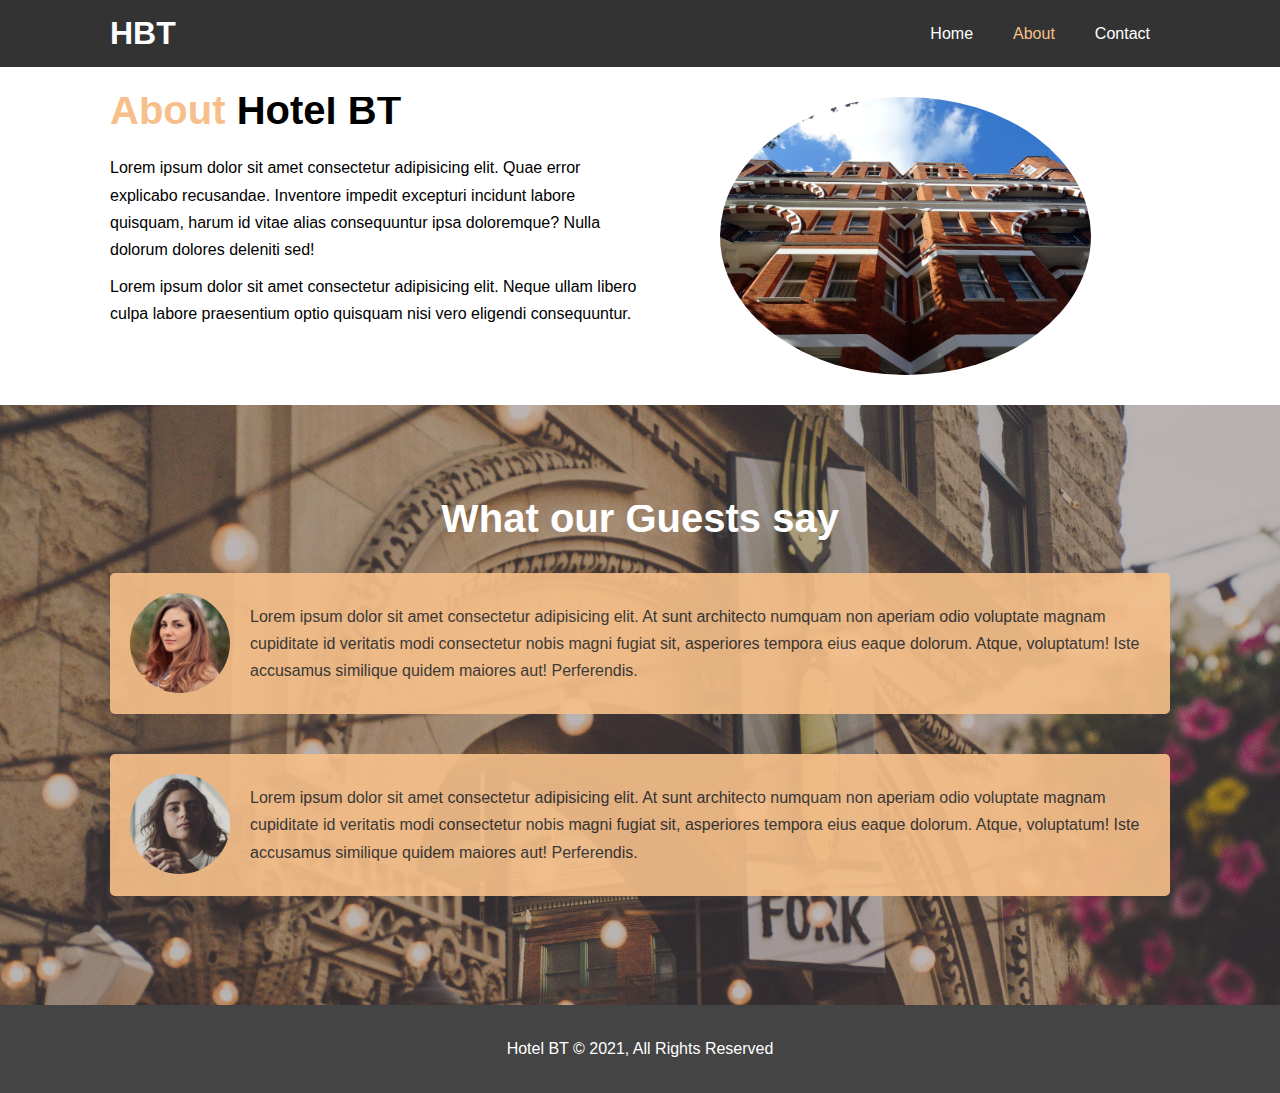
==== about.html @ f70d6ef5 "Add files via upload" ====
<!DOCTYPE html>
<html lang="en">
<head>
    <meta charset="UTF-8">
    <meta http-equiv="X-UA-Compatible" content="IE=edge">
    <meta name="viewport" content="width=device-width, initial-scale=1.0">
    <meta name="description" content="Welocme to the most extraordinary hotel in India!">
    <meta name="keywords" content="hotel,Live in,stay,airbnb">
    <link href="css/style.css" rel="stylesheet">
    <title>Hotel BT | About</title>
</head>
<body>
    <header>
        <nav id="navbar">
            <div class="container">
                <h1 class="logo">
                    <a href="index.html">HBT</a>
                </h1>
                <ul>
                    <li><a href="index.html">Home</a></li>
                    <li><a class="text-primary">About</a></li>
                    <li><a href="contact.html">Contact</a></li>
                </ul>
            </div>
        </nav>
    </header>

    <section id="about-info" class="bg-light py-3">
        <div class="container">
            <div class="info-left">
                <h1 class="l-heading"><span class="text-primary">About</span> Hotel BT</h1>
                <p>Lorem ipsum dolor sit amet consectetur adipisicing elit. Quae error explicabo recusandae. Inventore impedit excepturi incidunt labore quisquam, harum id vitae alias consequuntur ipsa doloremque? Nulla dolorum dolores deleniti sed!</p>
                <p>Lorem ipsum dolor sit amet consectetur adipisicing elit. Neque ullam libero culpa labore praesentium optio quisquam nisi vero eligendi consequuntur.</p>
            </div>
            <div class="info-right">
                <img src="./img/photo-2.jpg" alt="Hotel">
            </div>
        </div>
    </section>

    <section id="testimonials" class="py-3">
        <div class="container">
            <h2 class="l-heading">What our Guests say</h2>
            <div class="testimonial bg-primary">
                <img src="./img/person-1.jpg" alt="person-1">
                <p>Lorem ipsum dolor sit amet consectetur adipisicing elit. At sunt architecto numquam non aperiam odio voluptate magnam cupiditate id veritatis modi consectetur nobis magni fugiat sit, asperiores tempora eius eaque dolorum. Atque, voluptatum! Iste accusamus similique quidem maiores aut! Perferendis.</p>
            </div>
            <div class="testimonial bg-primary">
                <img src="./img/person-2.jpg" alt="person-2">
                <p>Lorem ipsum dolor sit amet consectetur adipisicing elit. At sunt architecto numquam non aperiam odio voluptate magnam cupiditate id veritatis modi consectetur nobis magni fugiat sit, asperiores tempora eius eaque dolorum. Atque, voluptatum! Iste accusamus similique quidem maiores aut! Perferendis.</p>
            </div>
        </div>
    </section>

    <footer id="main-footer">
        <p>Hotel BT &copy; 2021, All Rights Reserved</p>
    </footer>
</body>
</html>
---- css/style.css ----
/* reset */
* {
    margin: 0;
    padding: 0;
    box-sizing: border-box;
}

/* main styling */
html,body {
    font-family: 'Segoe UI', Tahoma, Geneva, Verdana, sans-serif;
    line-height: 1.7em;
}

a{
    color: #333;
    text-decoration: none;
}

h1, h2, h3 {
    padding-bottom: 20px;
}

p {
    margin: 10px 0;
}

/* utility*/
.container{
    margin: auto;
    max-width: 1100px;
    overflow: auto;
    padding: 0 20px;
}

.text-primary {
    color: #f7c08a;
}

.lead {
    font-size: 20px;
}

.btn {
    display: inline-block;
    font-size: 18px;
    color: #fff;
    background: #333;
    padding: 13px 20px;
    border: none;
    cursor: pointer;
}

.btn:hover {
    background: #f7c08a;
    color: #333;
}

.btn-light {
    background: #f4f4f4;
    color: #333;
}

.bg-dark {
    background: #333;
    color: #fff;
}

.bg-primary {
    background: #f7c08a;
    color: #333;
}

.clr {
    clear: both;
}

.l-heading {
    font-size: 40px;
}
/* padding*/
.py-1 { padding: 10px 0; }
.py-2 { padding: 20px 0; }
.py-3 { padding: 30px 0; }

/* navbar */
#navbar {
    background: #333;
    color: #fff;
    overflow: auto;
}

#navbar a{
    color: #fff;
}

#navbar h1{
    float: left;
    padding-top: 20px;
}

#navbar ul {
    list-style: none;
    float: right;
}

#navbar ul li {
    float: left;
}

#navbar ul li a {
    display: block;
    padding: 20px;
}

#navbar ul li a:hover{
    background: #444;
    color: #f7c08a;
} 

#navbar ul li a.text-primary{
    color: #f7c08a;
}

/* showcase */
#showcase {
    background: url('../img/showcase.jpg') no-repeat center center/cover;
    height: 600px;
}

#showcase .showcase-content {
    color: #fff;
    text-align: center;
    padding-top: 170px;
}

#showcase .showcase-content h1 {
    font-size: 60px;
    line-height: 1.2em;
}

#showcase .showcase-content p {
    padding-bottom: 20px;
    line-height: 1.7em;
}

/* home info */
#home-info {
    height: 400px;
}

#home-info .info-img {
    float: left;
    width: 50%;
    background: url('../img/image.jpg') no-repeat center center/cover;
    min-height: 100%;              /* very important */
}

#home-info .info-content {
    float: right;
    width: 50%;
    height: 100%;
    text-align: center;
    padding: 50px 30px;
    overflow: hidden;
}

#home-info .info-content p{
    padding-bottom: 30px;
}

/* Features */

.box {
    float: left;
    width: 33.3%;
    padding: 50px;
    text-align: center;
}

.box i {
    margin-bottom: 10px;
}

/* About Info*/
#about-info .info-right{
    float: right;
    width: 50%;
    min-height: 100%;
}

#about-info .info-left{
    float: left;
    width: 50%;
    min-height: 100%;
}

#about-info .info-right img {
    display: block;
    margin: auto;
    width: 70%;
    border-radius: 50%;
}

/*Testimonials*/
#testimonials {
    height: 600px;
    background: url('../img/test-bg.jpg') no-repeat center center/cover;
    padding-top: 100px;
}

#testimonials h2{
    color: #fff;
    text-align: center;
    padding-bottom: 40px;
}

#testimonials .testimonial {
    padding: 20px;
    margin-bottom: 40px;
    border-radius: 5px;
    opacity: 0.9;
}

#testimonials .testimonial img {
    width: 100px;
    float: left;
    margin-right: 20px;
    border-radius: 50%;
}

/*Contact-form*/
#contact-form {
    margin-bottom: 10px;
}

#contact-form .form-group {
    margin-bottom: 20px;
}

#contact-form label {
    display: block;
    margin-bottom: 5px;
}

#contact-form input, #contact-form textarea {
    width: 100%;
    padding: 10px;
    border: 1px #ddd solid;
}

#contact-form textarea {
    height: 200px;
}

#contact-form input:focus, #contact-form textarea:focus {
    outline: none;
    border-color: #f7c08a;
}

/* footer */
#main-footer {
    text-align: center;
    background: #444;
    color: #fff;
    padding: 20px;
}
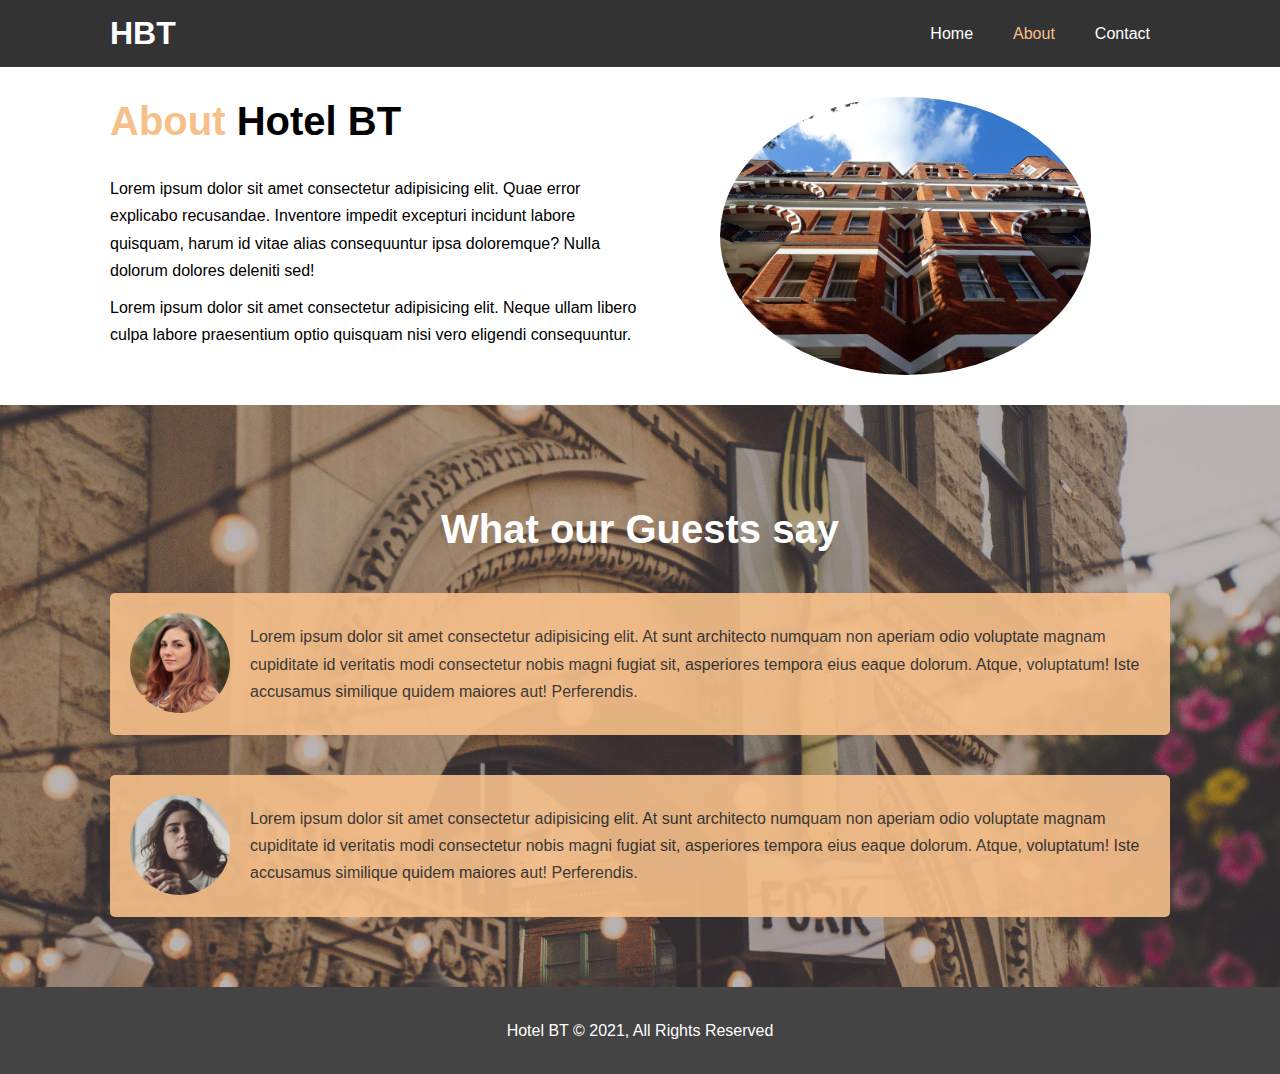
==== commit aeb31ee4: "Add files via upload" ====
--- a/about.html
+++ b/about.html
@@ -7,6 +7,7 @@
     <meta name="description" content="Welocme to the most extraordinary hotel in India!">
     <meta name="keywords" content="hotel,Live in,stay,airbnb">
     <link href="css/style.css" rel="stylesheet">
+    <link href="css/mobile.css" rel="stylesheet" media="screen and (max-width: 768px)">
     <title>Hotel BT | About</title>
 </head>
 <body>
--- a/css/style.css
+++ b/css/style.css
@@ -76,6 +76,7 @@
 
 .l-heading {
     font-size: 40px;
+    line-height: 1.2;
 }
 /* padding*/
 .py-1 { padding: 10px 0; }
@@ -93,7 +94,7 @@
     color: #fff;
 }
 
-#navbar h1{
+#navbar .logo {
     float: left;
     padding-top: 20px;
 }
@@ -145,7 +146,7 @@
 
 /* home info */
 #home-info {
-    height: 400px;
+    height: 450px;
 }
 
 #home-info .info-img {
@@ -184,12 +185,6 @@
 /* About Info*/
 #about-info .info-right{
     float: right;
-    width: 50%;
-    min-height: 100%;
-}
-
-#about-info .info-left{
-    float: left;
     width: 50%;
     min-height: 100%;
 }
@@ -201,9 +196,15 @@
     border-radius: 50%;
 }
 
+#about-info .info-left{
+    float: left;
+    width: 50%;
+    min-height: 100%;
+}
+
 /*Testimonials*/
 #testimonials {
-    height: 600px;
+    height: 100%;
     background: url('../img/test-bg.jpg') no-repeat center center/cover;
     padding-top: 100px;
 }
--- a/css/mobile.css
+++ b/css/mobile.css
@@ -0,0 +1,62 @@
+/* navbar */
+#navbar .logo {
+    float: none;
+    text-align: center;
+}
+
+#navbar ul, #navbar ul li {
+    float: none;
+    text-align: center;
+}
+
+#navbar ul li a{
+    padding: 10px;
+    border-bottom: #444 dotted 1px;
+}
+
+/* showcase */
+#showcase {
+    height: 100%;
+
+}
+
+#showcase .showcase-content {
+    padding-top: 70px;
+    padding-bottom: 30px;
+}
+
+/* home */
+#home-info .info-img {
+    display: none;
+}
+
+#home-info .info-content {
+    float: none;
+    width: 100%;
+}
+
+/* boxes */
+.box {
+    float: none;
+    width: 100%;
+}
+
+/* about */
+#about-info .info-right,
+#about-info .info-left {
+    float: none;
+    width: 100%;
+}
+
+#about-info .info-right {
+    margin-top: 30px;
+}
+
+.l-heading {
+    text-align: center;
+}
+
+/*contact*/
+#contact-info .box {
+    border-bottom: #444 dotted 1px;
+}